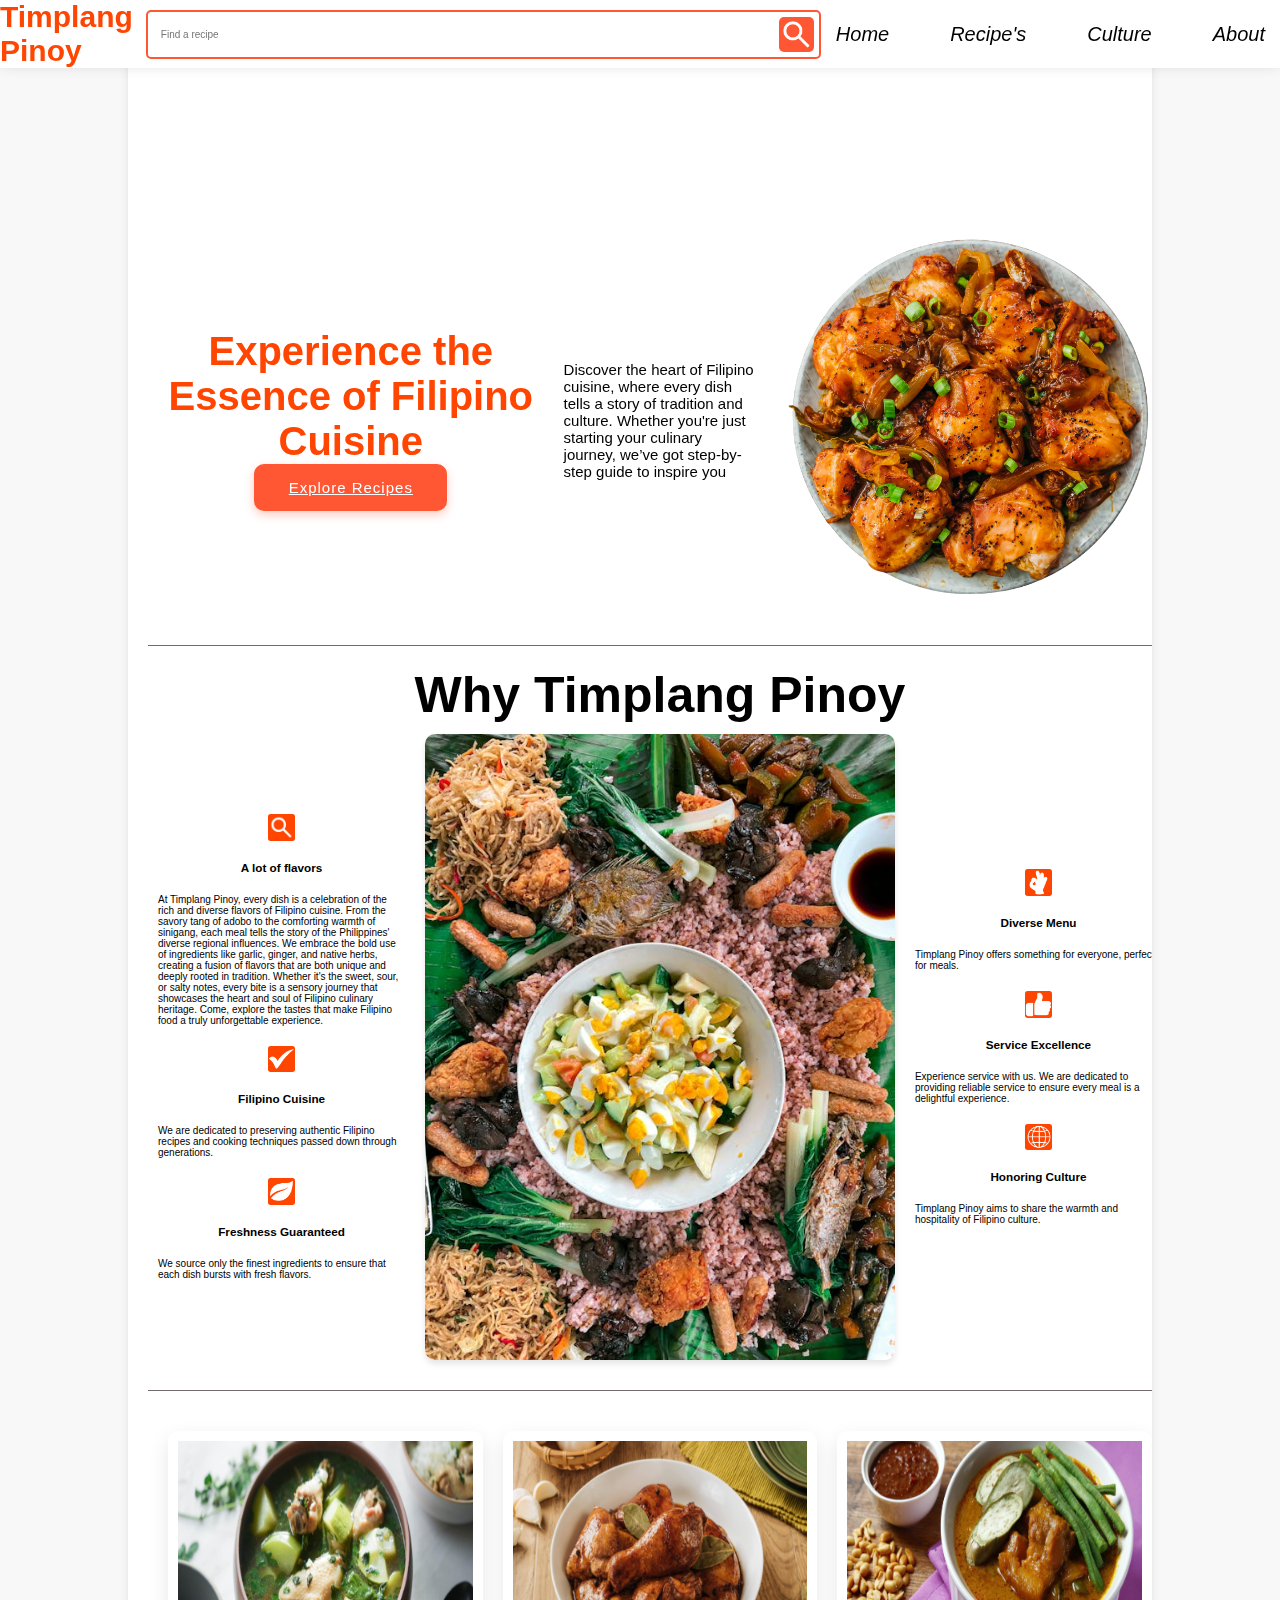
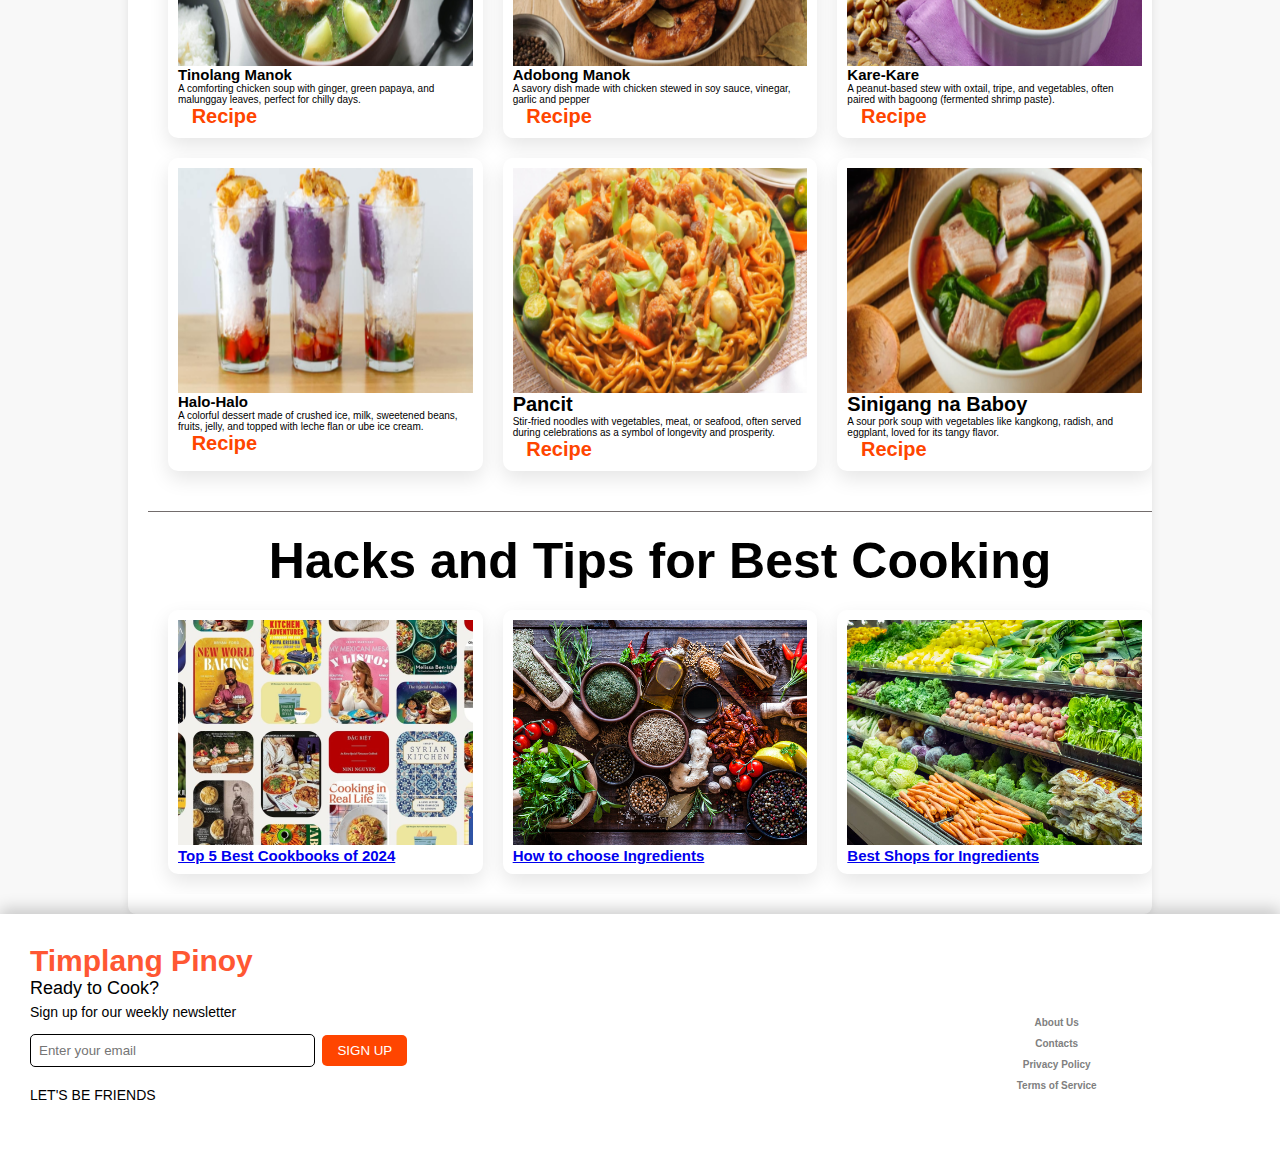
==== index.html @ be8bd375 "added menu dots" ====
<!DOCTYPE html>
<html lang="en">

<head>
    <meta charset="UTF-8">
    <meta name="viewport" content="width=device-width, initial-scale=1.0">
    <title>Cultural Filipino Cuisine</title>
    <link rel="icon" href="Images/logo.png" type="image/png">

    <!--CSS import here -->
    <link rel="stylesheet" href="css/index.css">
    <link rel="stylesheet" href="css/footer.css">
    <link rel="stylesheet" href="css/navigation-bar.css">
    <link rel="stylesheet" href="css/recipe-list.css">
    <link rel="stylesheet" href="css/home.css">

    <link rel="stylesheet" href="css/about-us.css">
    <link rel="stylesheet" href="css/popular-recipes.css">
    <link rel="stylesheet" href="css/culture.css">
    <link rel="stylesheet" href="css/screensizes.css">
    <!-- END OF CSS IMPORT-->

    <!-- JS IMPORTS HERE-->
    <script defer src="js/index.js"></script>
    <script src="js/top-bar.js"></script>
    <!-- END OF JS IMPORT-->


    <link rel="stylesheet" href="https://unpkg.com/aos@next/dist/aos.css" />

</head>

<body>
    <div class="website-wrapper">
        <!--START OF NAVIGATION BAR-->

        <div class="top-bar-container">
            <div class="top-bar">
                <div class="hamburger-container">
                    <div class="hamburger" id="hamburger" onclick="toggleMenu()">☰</div>
                    <ul class="mobile-menu" id="mobile-menu">
                        <li><a href="#" onclick="changeContent('html/home.html')">Home</a></li>
                        <li><a href="#" onclick="changeContent('html/recipe-list.html')">Recipes</a></li>
                        <li><a href="#" onclick="changeContent('html/culture.html')">Culture</a></li>
                        <li><a href="#" onclick="changeContent('html/about-us.html')">About</a></li>
                    </ul>
                </div>
                <div class="logo">
                    <a href="#" onclick="changeContent('html/home.html')">
                        Timplang Pinoy
                    </a>
                </div>

                <div class="search-container">
                    <input list="recipe-search-data" type="text" class="search-bar" placeholder="Find a recipe">
                    <img class="search-bar-icon" src="Images/FrontPageImg/search.png" />

                    <datalist id="recipe-search-data">
                        <option value="Adobong Manok"></option>
                        <option value="Dinakdakan"></option>
                        <option value="Kaldereta"></option>
                        <option value="Nilagang Baboy"></option>
                        <option value="Pakbet"></option>
                    </datalist>
                </div>

                <div class="mobile-logo">
                    <a href="#" onclick="changeContent('html/home.html')">
                        Timplang Pinoy
                    </a>
                </div>
                <div class="menu">
                    <ul>
                        <li><a href="#" onclick="changeContent('html/home.html')" class="italic">Home</a></li>
                        <li class="divider"></li>
                        <li><a href="#" onclick="changeContent('html/recipe-list.html')" class="italic">Recipe's</a>
                        </li>
                        <li class="divider"></li>
                        <li><a href="#" onclick="changeContent('html/culture.html')" class="italic">Culture</a></li>
                        <li class="divider"></li>
                        <li><a href="#" onclick="changeContent('html/about-us.html')" class="italic">About</a></li>
                    </ul>
                </div>

                <div class="menu-dots">
                    <img src="Images/menudots.png" />
                </div>

            </div>
        </div>

        <!--END OF NAVIGATION BAR -->


        <div class="main-container" id="main-container">

            <div class="main-content" id="main-content">
                <h1>Welcome</h1>
                <p>Select a menu option to see content.</p>
            </div>


        </div>
        <div class="footer-container">
            <div class="grid-one">
                <a href="#" class="footer-logo">Timplang Pinoy</a>
                <div class="ready">Ready to Cook?</div>
                <div class="signup-txt">Sign up for our weekly newsletter</div>
                <input class="email" type="email" placeholder="Enter your email"><span>
                    <button style="margin-top: 0.5rem;" class="signup-btn">SIGN UP</button></span><br>
                <div class="social-txt">LET'S BE FRIENDS</div>
                <div class="social-logo">
                    <a href="#"><img class="fb" src="Images/FrontPageImg/fb.png" alt="" data-aos="fade-down"></a>
                    <a href="#"><img class="x" src="Images/FrontPageImg/x.png" alt="" data-aos="fade-down"></a>
                    <a href="#"><img class="ig" src="Images/FrontPageImg/ig.png" alt="" data-aos="fade-down"></a>
                </div>
            </div>

            <div class="grid-two">
                <a href="#" class="recipe-footer" data-aos="fade-down">Recipes</a>
                <a href="#" class="culture-footer" data-aos="fade-down">Culture</a>
                <a href="#" class="cookbook-footer" data-aos="fade-down">CookBook</a>
                <a href="#" class="fresh-footer" data-aos="fade-down">Choosing Ingredients</a>
                <a href="#" class="shop-footer" data-aos="fade-down">Buying Guides</a>
            </div>

            <div class="grid-three">
                <a href="#">About Us</a>
                <a href="#">Contacts</a>
                <a href="#">Privacy Policy</a>
                <a href="#">Terms of Service</a>
            </div>
        </div>

        <div class="mobile-footer-container">
            <div class="social-logo">
                <a href="https://facebook.com"><img  src="Images/FrontPageImg/fb.png" alt="" ></a>
            </div>
            <div class="social-logo">
                <a href="https://x.com/?lang=en"><img src="Images/FrontPageImg/x.png" alt="" ></a>
            </div>
            <div class="social-logo">
                <a href="https://instagram.com"><img  src="Images/FrontPageImg/ig.png" alt="" ></a>
            </div>
         
        </div>

    </div>



    <script src="https://unpkg.com/aos@next/dist/aos.js"></script>
    <script>
        AOS.init({
            once: false,
            duration: 1000,
            easing: 'ease-in-out',
        });

    </script>

</body>

</html>
---- css/index.css ----
* {
    margin: 0;
    padding: 0;
    box-sizing: border-box;
}

body {
    font-family: Arial, sans-serif;
    background: #f8f8f8;
    padding-top: 60px;
    align-items: center;
    display: flex;
    justify-content: center;
}

.italic {
    font-style: italic;
    top: 50%;
    text-align: center;
    display: flex;
    flex-direction: column;
    align-items: center;
    justify-content: center;
    font-size: 2rem;
}

.menu ul li {
    margin-top: 1rem;
    height: min(100vh, 100%);
}


.website-wrapper {
    flex-wrap: wrap;
}

.main-container {
    width: 80vw;
    height: auto;
    background: white;
    box-shadow: 0 0 10px rgba(0, 0, 0, 0.1);
    border-radius: 8px;
    display: flex;
    flex-direction: column;
    margin: 0 auto;
    overflow-y: scroll;
    overflow-x: hidden;
    padding: 2rem;
}

.content-divider-section {
    width: min(80vw, 100%);
    height: 0.1vh;
    background-color: #726c6c;
    margin: 2rem 0;
}

html {
    font-size: 62.5%;
}




@media (max-width: 920px) {
    .main-container {
        width: 90vw;
    }
}

@media (max-width: 480px) {
    .main-container {
        width: 95vw;
    }
}

@media (max-width: 320px) {
    .main-container {
        width: 98vw;
    }
}
---- css/footer.css ----
/* Footer Styles */
.footer-container {
    display: flex;
    flex-wrap: wrap;
    justify-content: space-between;
    align-items: center; /* Center content vertically */
    text-align: center;
    width: min(100vw,1920px);
    margin: 0 auto;
    padding: 20px;
    background-color: white;
    box-shadow: 0 -5px 15px rgba(0, 0, 0, 0.2);
    z-index: 1100;
}

/* Footer Logo */
.footer-logo {
    font-family: Verdana, sans-serif;
    color: #FF5733;
    font-size: 3rem;
    font-weight: bold;
}

/* Fix link colors */
.footer-container a {
    text-decoration: none;
    font-weight: bold;
    transition: color 0.3s ease;
}

.footer-container a:hover {
    color: orangered;
}

/* Grid One: Branding & Subscription */
.grid-one {
    flex: 1;
    min-width: 250px;
    text-align: left;
    padding: 10px;
}

.ready {
    font-size: 18px;
    margin-bottom: 5px;
}

.signup-txt {
    font-size: 14px;
    margin-bottom: 10px;
}

.email {
    width: 70%;
    padding: 8px;
    border: 1px solid black;
    border-radius: 5px;
    margin-right: 5px;
    background-color: white;
    color: black;
}

.signup-btn {
    background-color: orangered;
    color: white;
    border: none;
    padding: 8px 15px;
    cursor: pointer;
    border-radius: 5px;
    transition: background 0.3s ease;
}

.signup-btn:hover {
    background-color: #ff5722;
}

/* Social Icons */
.social-txt {
    font-size: 14px;
    margin-top: 20px;
}

.social-logo {
    margin-top: 10px;
}

.social-logo img {
    width: 30px;
    margin: 0 5px;
    transition: transform 0.3s ease;
}

.social-logo img:hover {
    transform: scale(1.1);
}

/* Grid Two: Navigation Links */
.grid-two {
    flex: 1;
    min-width: 200px;
    display: flex;
    flex-direction: column;
    gap: 10px;
    margin-top: 20px;
    color: orangered;
}

.grid-two a {
    color: orangered;
}

/* Grid Three: Legal Links */
.grid-three {
    flex: 1;
    min-width: 200px;
    display: flex;
    flex-direction: column;
    gap: 10px;
    margin-top: 20px;
}

.grid-three a {
    color: grey;
}

.mobile-footer-container {
    display: none;
    flex-direction: row;
    justify-content: space-evenly;
    align-items: center;
    justify-items: center;
    background-color: orangered;
    left: 1vw;
    right: 1vw;
}
---- css/navigation-bar.css ----
/* ✅ Top Bar */
.top-bar {
    display: flex;
    align-items: center;
    justify-content: space-evenly;
}

/* ✅ Top Bar Container */
.top-bar-container {
    width: min(100vw, 1920px);
    height: auto;
    margin: 0 auto; /* Centers the container */
    background-color: white;
    box-shadow: 0 -5px 15px rgba(0, 0, 0, 0.2); /* More pronounced elevation */
    position: fixed;
    justify-content: space-evenly;
    top: 0;
    right: 0;
    left: 0;
    z-index: 1000;
}

/* ✅ Logo */

.mobile-logo {
    display: none;
}

.mobile-logo,
.logo {
    font-family: Verdana, sans-serif;
    font-size: 3rem;
    font-weight: bold;
    color: #FF5733;
}

.mobile-logo a,
.logo a {
    text-decoration: none;
    color: orange;
    font-weight: bold;
}
.mobile-logo a:hover,
.logo a:hover {
    color: orangered;
}

/* ✅ Navigation Menu */
.menu ul {
    display: flex;
    list-style: none;
    justify-content: flex-end;
}

.menu ul li {
    margin: 0 15px;
}

.menu ul li a {
    color: black;
    text-decoration: none;
    cursor: pointer;
}

/* ✅ Divider */
.divider {
    border-left: 1px solid black;
    height: 30px;
}

/* ✅ Ensure hamburger container is relative */
.hamburger-container {
    position: relative; /* Keeps it in place */
    display: none;
    margin: auto 10px;
}
/* ✅ Hamburger Menu */
.hamburger {
    font-size: 24px;
    cursor: pointer;
}


/* ✅ Mobile Menu (Compact Dropdown) */
.mobile-menu {
    top: 100%; /* ✅ Places it just below the hamburger */
    left: 0;
    background: white;
    width: 150px;
    border-radius: 5px;
    box-shadow: 0 2px 8px rgba(0, 0, 0, 0.2);
    text-align: center;
    flex-direction: column;
    padding: 5px 0;
    list-style: none;
    font-size: 0.9rem;
    display: none;
}

/* ✅ Show dropdown */
.mobile-menu.active {
    position: absolute;
    display: block;
    animation: fadeIn 0.2s ease-in-out;
    z-index: 2000;
}

/* ✅ Mobile Menu Items */
.mobile-menu li {
    padding: 8px 10px;
    border-bottom: 1px solid rgba(0, 0, 0, 0.1);
}

.mobile-menu li:last-child {
    border-bottom: none;
}

.mobile-menu a {
    text-decoration: none;
    color: black;
    display: block;
    font-size: 0.9rem;
    transition: background 0.2s ease;
}

/* ✅ Hover Effect */
.mobile-menu a:hover {
    background: rgba(255, 87, 51, 0.1);

}

/* ✅ Dropdown Animation */
@keyframes fadeIn {
    from {
        opacity: 0;
        transform: translateY(-5px);
    }
    to {
        opacity: 1;
        transform: translateY(0);
    }
}


/* ✅ Search Bar */
.search-container {
    display: flex;
    align-items: center;
    position: relative;
    width: min(80vw, 100%);
    border: 2px solid #FF5733;
    border-radius: 5px;
    padding: 5px;
    margin: 5px auto 5px auto;
    justify-content: space-between;
    min-height: 10px;
    min-width: 10px;

}

.search-bar {
    flex: 1;
    padding: 8px;
    border: none;
    border-radius: 5px 0 0 5px;
    font-size: 1rem;
}

.search-bar-icon {
    max-width: 35px;
    max-height: 35px;
    display: flex;
    align-items: center;
    justify-content: center;
    background-color: #FF5733;
    color: white;
    border-radius: 5px 5px 5px 5px;
}

@media (max-width: 920px){
    .hamburger-container{
        display: flex;
    }
    .menu {
        display: none;
    }
    .logo {
        display: none;
    }
    .mobile-logo {
        display: flex;
    }
    .menu-dots {
        display: flex;
        width: min(25vw,256px);
        height: min(25vh,256px);
        background-color: black;
    }
    
}


@media (max-width: 560px){
    .mobile-logo {
        display: none;
    }
    .search-bar-icon {
        display: none;
    }
}

@media (max-width: 300px){
    .search-bar-icon {
        display: none;
    }
    .search-bar {
        width: auto;
    }
}


.menu-dots {
    display: none;
   
}
---- css/recipe-list.css ----
.recipe-menu {
    display: flex;
    position: fixed;
    padding-top: 70px;
    z-index: 1100;
    justify-content: center; /* Centers the menu */
    align-items: center;
    background-color: transparent;
}

.recipe-menu ul {
    display: flex;
    flex-wrap: wrap; /* Wrap items when screen is small */
    justify-content: center;
    list-style: none;
    gap: 12px; /* Space between items */

}

.recipe-menu ul li a{
    font-weight: bold;
    font-size:1.3rem;
    text-transform: uppercase;
    transition: all 0.3s ease-in-out;
    white-space: nowrap; /* Prevent text from breaking */
    text-decoration: none; /* Removes the underline */
    outline: none; /* Removes the focus outline */
    color: orange;
}

/* Hover Effect */
.recipe-menu ul li a:hover {
    background-color: orangered;
    color: #fff;
    transform: scale(1.1);
    border-color: #ff4500; /* Darker Orangered */
}

/* Active/Clicked Effect */
.recipe-menu ul li a:active {

    transform: scale(0.95);
}

/* Responsive: Adjust layout for smaller screens */
@media (max-width: 600px) {
    .recipe-menu ul {
        justify-content: space-evenly; /* Evenly distribute */
    }

    .recipe-menu li {
        flex: 1 1 calc(50% - 24px); /* Make each item take ~50% width */
        text-align: center;
    }
}

@media (max-width: 400px) {
    .recipe-menu li {
        flex: 1 1 100%; /* Each item takes full width */
    }
}


.recipe-list-content {
    display: flex;
    align-items: center;
    gap: 20px; /* Space between image and text */
    background: #fff;
    padding: 20px;
    border-radius: 10px;
    box-shadow: 2px 2px 10px rgba(0, 0, 0, 0.1);
    max-width: 900px; /* Limits width */
    margin: auto; /* Centers the content */
}

/* Image Styling */
.banner-img {
    width: 350px; /* Fixed width */
    height: 230px; /* Fixed height */
    object-fit: cover; /* Ensures image covers the area */
    border-radius: 10px;
    box-shadow: 3px 3px 10px rgba(0, 0, 0, 0.2);
}

/* Text Content */
.recipe-list-content div {
    max-width: 500px;
}

.recipe-list-content h3 {
    color: orangered;
    font-size: 14px;
    text-transform: uppercase;
    font-weight: bold;
    margin-bottom: 5px;
}

.recipe-list-content h2 {
    font-size: 24px;
    font-weight: bold;
    margin: 5px 0;
}

.recipe-list-content p {
    font-size: 16px;
    color: #444;
}

.recipe-header{
    text-align: center;
    font-size:2rem;
    color:#FF5733;
}

.ingredients-list, .procedure-list{
    font-size:1.5rem;
}

.ingredients-header{
    font-size:1.8rem;
}

.popover-procedure {
    position: fixed;
    top: 50%;
    left: 50%;
    transform: translate(-50%, -50%);
    /* Additional styling as needed */
    background-color: white;
    padding: 20px;
    border-radius: 8px;
    z-index: 2000;
}

/* Star Rating */
.star-rating {
    color: gold;
    font-size: 18px;
    margin-top: 10px;
}

@media (max-device-width: 920px) {
    .recipe-menu {
        display: none;
    }

    .popover-procedure {
        width: 90%;     /* Use 90% of viewport width */
        padding: 15px;  /* Slightly reduce padding if needed */
        height: 50%;
    }
}
---- css/home.css ----
.home-container {
    width: min(80vw, 1920px);
    margin: 0 auto;
    padding-top: 15vh; /* Space at the top */
    overflow-y: auto; /* Make content scrollable if it exceeds the height */
    display: flex;
    flex-direction: column;
    scrollbar-width: none; /* For Firefox */
    -ms-overflow-style: none; /* For IE and Edge */
}

.home-container::-webkit-scrollbar {
    display: none; /* Hide the scrollbar in Webkit browsers (e.g., Chrome, Safari) */
}

/* Ensure content doesn't get hidden at the bottom */
.home-container > * {
    flex-shrink: 0; /* Prevent elements from shrinking if the container height is constrained */
}


.home-container h1 {
    align-self: center;
    margin: 0 auto;
    font-size: 5rem;
}


/*FIRST SECTION 
* So on this part guys no, 100 yun vw at hinati hati ko siya for responsiveness.
* 40 for the tagline
* 20 for the center description
* 40 yun umiikot na image 
* yun min(80vw, 100%). ibig sabihin niya is 80% ng view screen width pero di lalagpas sa container.
* diba may main container tayo dito which is nasa index.html
* as for the @media screen sizes check niyo na lang siya dun sa kabilang file which is screensizes.
* para di masyado mahaba na yun code dito

*/
.first-section-home {
    display: flex;
    flex-direction: row;
    width: min(80vw, 100%);
    justify-content: center;
    align-items: center;
    padding: 1rem;
    box-sizing: border-box;
    gap: 2rem;
}

.tagline {
    display: flex;
    flex-direction: column;
    align-self: center;
    justify-items: center;
    width: min(40vw, 100%);
}

.tagline h1 {
    font-size: 4rem;
    word-wrap: break-word;
    text-align: center;
    padding: 0 1rem;
    color: orangered;
}

.tagline a {
    display: flex;
    justify-content: center;
    align-self: center;
    align-items: center;
    padding: 15px 30px;
    background-color: #FF5733;
    color: white;
    border: none;
    border-radius: 10px;
    cursor: pointer;
    font-size: 1.5rem;
    letter-spacing: 1px;
    transition: all 0.3s ease, box-shadow 0.3s ease;
    box-shadow: 0 4px 10px rgba(255, 87, 51, 0.3);
    width: min(25vw, 50%);
}

.center-description {
    width: min(20vw, 100%);
}

.center-description p {
    word-wrap: break-word;
    font-size: 1.5rem;
}

.spinning-image-container {
    width: min(40vw, 100%);
}

.spinning-image-container img {
    width: min(100vw, 100%);
    animation: spin 5s linear infinite;
}

@keyframes spin {
    from {
        transform: rotate(0deg);
        /* Starting position */
    }

    to {
        transform: rotate(360deg);
        /* Final position after one full rotation */
    }
}

/*END OF FIRST SECTION */


/*SECOND SECTION */

.second-section-home {
    display: flex;
    flex-direction: row;
    justify-content: center;
    align-items: center;
}

.second-section-home-left-side,
.second-section-home-right-side {
    width: min(25vw, 90%);
    display: flex;
    flex-direction: column;
    justify-content: center;
    align-items: center;
}

.second-section-home-left-side div,
.second-section-home-right-side div {
    display: flex;
    flex-direction: column;
    justify-content: center;
    align-items: center;
}
.second-section-home-left-side div:hover,
.second-section-home-right-side div:hover {
    transform: translateY(-10px);
    box-shadow: 0 4px 8px rgba(0, 0, 0, 0.1); 
}

.second-section-home-left-side div img,
.second-section-home-right-side div img {
    width: min(5vw, 10%);
    height: min(5vw, 10%);
    background-color: orangered;
    border-radius: 10%;
    margin: 1rem;
}

.second-section-home-left-side div h3,
.second-section-home-right-side div h3 {
    margin: 1rem;
}

.second-section-home-left-side div p,
.second-section-home-right-side div p {
    margin: 1rem;
}

.second-section-home-center-image {
    display: flex;
    flex-direction: column;
    justify-content: center;
    align-items: center;
    height: auto;
    margin: 1rem;
}

.second-section-home-center-image img {
    width: min(50vw, 100%);
    height: auto;
    border-radius: 10px;
    box-shadow: 0 4px 6px rgba(0, 0, 0, 0.1);
    transition: transform 0.3s ease, box-shadow 0.3s ease;
}
.second-section-home-center-image img:hover {
    transform: scale(1.05);
    box-shadow: 0 6px 12px rgba(0, 0, 0, 0.15);
}

/*END OF SECOND SECTION */

/*THIRD SECTION*/
.third-section-home {
    display: grid;
    grid-template-columns: repeat(auto-fill, minmax(250px, 1fr));
    gap: 2rem;
    width: min(80vw,100%);
    padding: 2rem;
    box-sizing: border-box;
}

.card {
    background-color: #fff;
    border-radius: 1rem;
    box-shadow: 0 0.8rem 2rem rgba(0, 0, 0, 0.1);
    display: flex;
    flex-direction: column;
    transition: transform 0.3s ease;
    padding: 1rem;
}

.card:hover, card:active {
    color: orangered;
    transform: translateY(-5rem); 
    box-shadow: 0 4px 8px rgba(0, 0, 0, 0.1);
}

.card:focus {
    outline: none; 
    transform: translateY(-10rem);
    box-shadow: 0 4px 8px rgba(0, 0, 0, 0.1); 
}

.card h3 {
    font-size: 2rem;
}

.card img {
    width: 100%;
    height: clamp(180px, 25vh, 240px);
    object-fit: cover;
}

.card button {
    display: flex;
    flex-direction: row;
    background-color: transparent;
    color: orangered;
    border-radius: 0.6rem;
    border: none;
    justify-content: center;
    width: min(20vw, 40%);
}

.card button svg {
    width: 2rem;
    height: 2rem;
    margin-left: 0.5rem;
    color: white;
}

.card button:hover,
.card button:active {
    background-color: #cc3700;
    color: white;
}

/*END OF THIRD SECTION*/

.fourth-section-home {
    visibility: visible;
    display: grid;
    grid-template-columns: repeat(auto-fill, minmax(250px, 1fr));
    gap: 2rem;
    width: min (80vw,100%);
    padding: 2rem;
    box-sizing: border-box;
    justify-items: center;
    align-items: center;
}
---- css/about-us.css ----
/* Enable smooth scrolling on the whole page */
html {
    scroll-behavior: smooth;
}

/* About container (section for image and heading) */
.about-container {
    display: flex;
    justify-content: center;
    align-items: center;
    flex-direction: column;
    width: 100%;
    padding: 40px;
    background-color: #f9f9f9; /* Light background color for better contrast */
}

.about-container .head-img {
    max-width: 100%;
    width: 350px;
    height: 250px;
    object-fit: cover;
    border-radius: 10px;
    margin-bottom: 30px;
    box-shadow: 0 4px 8px rgba(0, 0, 0, 0.2); /* Soft shadow */
}

.about-container h1 {
    font-family: 'Roboto', sans-serif;
    font-size: 2.5rem;
    color: orangered;
    margin-bottom: 20px;
    text-align: center;
}

/* General styling for all sections */
.about-container section {
    margin-bottom: 50px;
}



/* Section Heading */
.about-container section h2 {
    font-size: 2rem;
    color: #333;
    margin-bottom: 15px;
    font-weight: bold;
    text-align: center;
}

/* Paragraph Styling */
.about-container section p {
    font-family: 'Lora', serif;
    font-size: 1.1rem;
    line-height: 1.6;
    color: #555;
    max-width: 800px;
    margin: 0 auto;
    text-align: justify;
}

/* Navigation */
.about-container nav {
    display: flex;
    justify-content: space-between;
    margin-bottom: 40px;
    width: 100%;
}

.about-container .ul1,
.about-container .ul2 {
    list-style-type: none;
    display: flex;
    flex-direction: column;
}

.about-container .ul1 li,
.about-container .ul2 li {
    margin-bottom: 15px;
}

.about-container .ul1 li a,
.about-container .ul2 li a {
    text-decoration: none;
    color: orangered;
    font-weight: bold;
    font-size: 1.1rem;
}

.about-container .ul1 li a:hover,
.about-container .ul2 li a:hover {
    color: darkorange;
}

/* Footer Styling */
footer {
    text-align: center;
    font-size: 1rem;
    color: #777;
    margin-top: 40px;
}

/* Mobile Responsiveness */
@media (max-width: 768px) {
    .about-container nav {
        flex-direction: column;
        align-items: center;
    }
    .about-container .ul1, .about-container .ul2 {
        flex-direction: row;
        justify-content: center;
    }
    .about-container .ul1 li, .about-container .ul2 li {
        margin: 0 10px;
    }
    .about-container h1 {
        font-size: 2rem;
    }
    .about-container section p {
        font-size: 1rem;
    }
}
---- css/popular-recipes.css ----
/* General container styles */
.popular-recipes-container {
    margin: 100px auto;
    max-width: min( 80vw,1200px);
    padding: 20px;
    text-align: center;
}

/* Centering and scaling header */
.popular-header {
    font-size: 2.5rem;
    font-weight: bold;
    margin: 0 auto 40px;
    text-align: center;
}

/* Grid container for responsiveness */
.articles {
    display: grid;
    max-width: 1200px;
    margin-inline: auto;
    padding-inline: 16px;
    grid-template-columns: repeat(auto-fill, minmax(280px, 1fr)); /* Scales for smaller screens */
    gap: 24px;
    justify-content: center;
    align-items: stretch;
}

/* Responsive Article Cards */
article {
    position: relative;
    border-radius: 16px;
    box-shadow: 0px 4px 10px rgba(0, 0, 0, 0.1);
    background: #fff;
    transform-origin: center;
    transition: all 0.4s ease-in-out;
    overflow: hidden;
    width: 100%;
    display: flex;
    flex-direction: column;
}

/* Image scaling for mobile with hover effect */
article .article-wrapper figure img {
    width: 100%;
    height: auto;
    object-fit: cover;
    transition: transform 0.4s ease-in-out;
}

article:hover .article-wrapper figure  img {
    transform: scale(1.05);
}

article:hover  {
    box-shadow: 0px 6px 12px rgba(0, 0, 0, 0.15);
}

/* Adjust heading size for mobile */
article h2 {
    font-size: 1.6rem;
    margin: 0 0 12px;
    text-align: center;
}

/* Article Body Styling */
.article-body {
    font-size: 1rem;
    line-height: 1.6;
    color: #333;
    padding: 16px;
    text-align: justify;
}

/* Responsive popovers */
#tinola-over, #adobo-over, #kare-kare-over,
#halo-halo-over, #pancit-over, #sinigang-over {
    background: white;
    padding: 16px;
    color: black;
    border-radius: 5px;
    border: none;
    position: absolute;
    width: 80%;
    max-width: 400px;
    left: 50%;
    transform: translateX(-50%);
    bottom: -10px;
    top: auto;
    z-index: 10;
}

/* Responsive Hacks Section */
.hacks {
    margin: 80px auto;
    text-align: center;
    padding: 20px;
}

.hacks-container {
    display: flex;
    flex-wrap: wrap;
    justify-content: center;
    align-items: center;
    gap: 20px;
}

.cookbook-img, .shopping-img, .ingredients-img {
    width: 90%;
    max-width: 400px;
    max-height: 250px;
    object-fit: contain;
    height: auto;
    margin-top: 20px;
}

/* Read More Button Styling */
.read-more {
    background-color: orangered;
    color: white;
    border: none;
    padding: 10px 16px;
    font-size: 1rem;
    font-weight: bold;
    border-radius: 5px;
    display: flex;
    align-items: center;
    gap: 8px;
    cursor: pointer;
    transition: background 0.3s;
}

.read-more:hover {
    background-color: darkorange;
}

/* Read More Button Icon */
.read-more .icon {
    width: 16px;
    height: 16px;
    fill: white;
}

/* Mobile Adjustments */
@media (max-width: 768px) {
    .popular-header {
        font-size: 2rem;
    }

    .articles {
        grid-template-columns: repeat(auto-fill, minmax(250px, 1fr));
        gap: 16px;
    }

    article h2 {
        font-size: 1.4rem;
    }

    .hacks-container {
        flex-direction: column;
        align-items: center;
    }

    .hacks img {
        width: 100%;
        max-width: 350px;
        height: auto;
    }
}

@media (max-width: 480px) {
    .popular-header {
        font-size: 1.8rem;
    }

    .articles {
        padding-inline: 8px;
    }
}
---- css/culture.css ----
.banner-luzon{
    width: min(90vw,100%);
    height: min(25vh, 100%);
    margin-bottom:5vh;
}

.luzon, .visayas, .mindanao{
    font-size:3rem;
    text-align: center;
    font-weight: bold;

}


.article-section, .article-wrapper, .article-image .article-body-culture{
    width: min(100vw, 100%);
}

.article-wrapper {
    width: min(25vw, 90%);
    height: min(50vh, 90%);
    padding: 1rem;
    margin: 1rem 1rem;
}

.article-section{
    display: flex;
    padding: 1rem;
}


@media (max-width: 920px) {
    .article-section{
        display: flex;
        flex-wrap: wrap;
    }

    .article-wrapper{
        width: min(100vw, 90%);
    height: min(50vh, 90%);
    }
}
---- css/screensizes.css ----
/*
* SO ON THIS PART GUYS, HUWAG KAYO MALITO SINCE CARRIED PA DIN DITO
* yun ibang css classess natin
* Since doon sa main html natin na link na ito
*/

/*
* HOME PAGE SCREEN SIZES
*/

@media (max-width:1080px) {
    /*
    * Since column na yun direction dito ng flex dapat 100 na yun width ng each element
    * ng first section natin sa home page
    */
    .first-section-home{
        flex-direction: column;
    }
    .tagline {
        width: min(100vw,100%);
        align-items: center;
    }
    .center-description {
        width: min(100vw,100%);
    }
    .spinning-image-container {
        width: min(100vw,100%);
    }


    .second-section-home {
        display: flex;
        flex-direction: column;
        align-items: center;
        justify-content: center;
    }
    .second-section-home-left-side, .second-section-home-right-side, .second-section-home-center-image  {
        width: min(100vw, 100%);
    }

    .second-section-home-left-side div img, .second-section-home-right-side div img {
        width: min(5vw,50%);
        height: min(5vw,50%);
    }
   
    .second-section-home-center-image img {
        width: min(100vw, 100%);
        
    }


}

/*
* END OF HOME PAGE SCREEN SIZES
*/


/*
* FOOTER CONTAINER
*/

@media (max-width: 920px) {
    .footer-container {
    display: none;
    }
    .mobile-footer-container {
        display: flex;
        flex-direction: row;
        justify-content: space-between;
        padding: 10px;
        width: 100vw;
        height: min(10vh, 100%);
    }
}
/*
* END OF FOOTER CONTAINER
*/
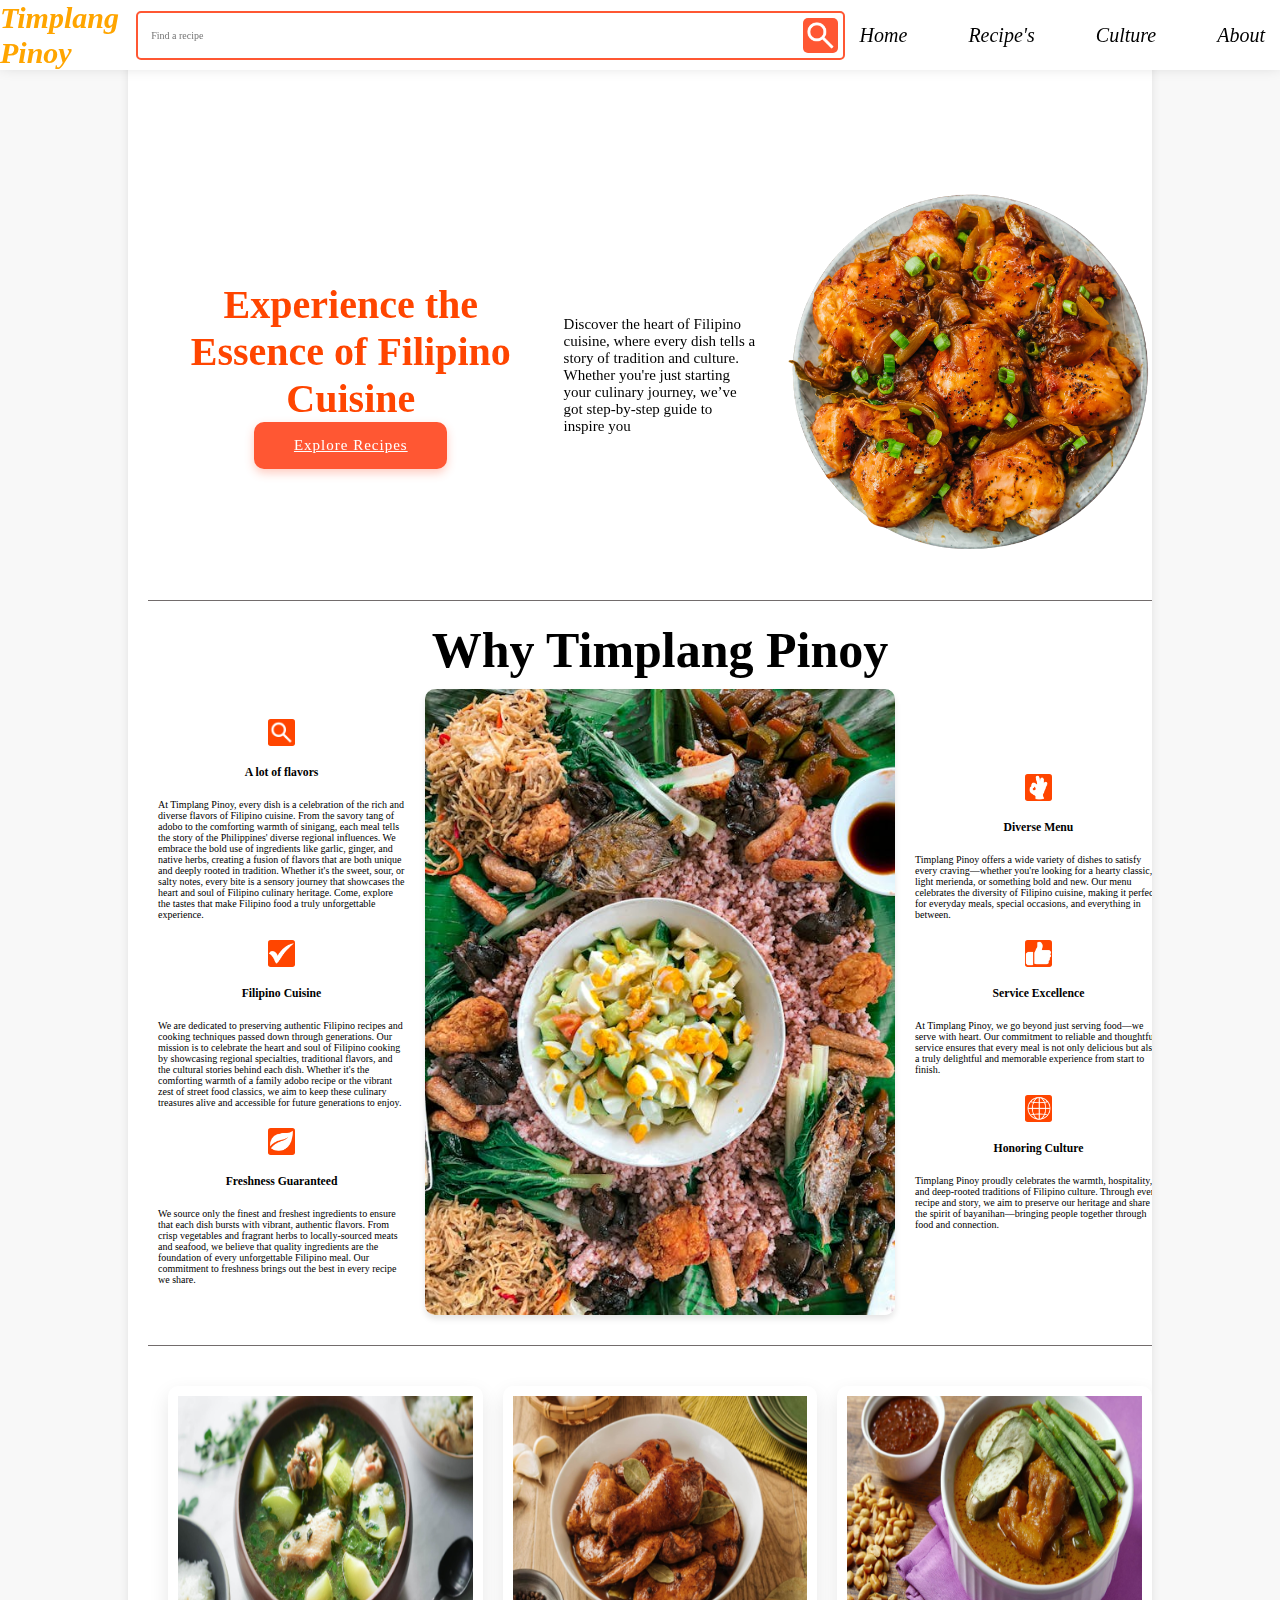
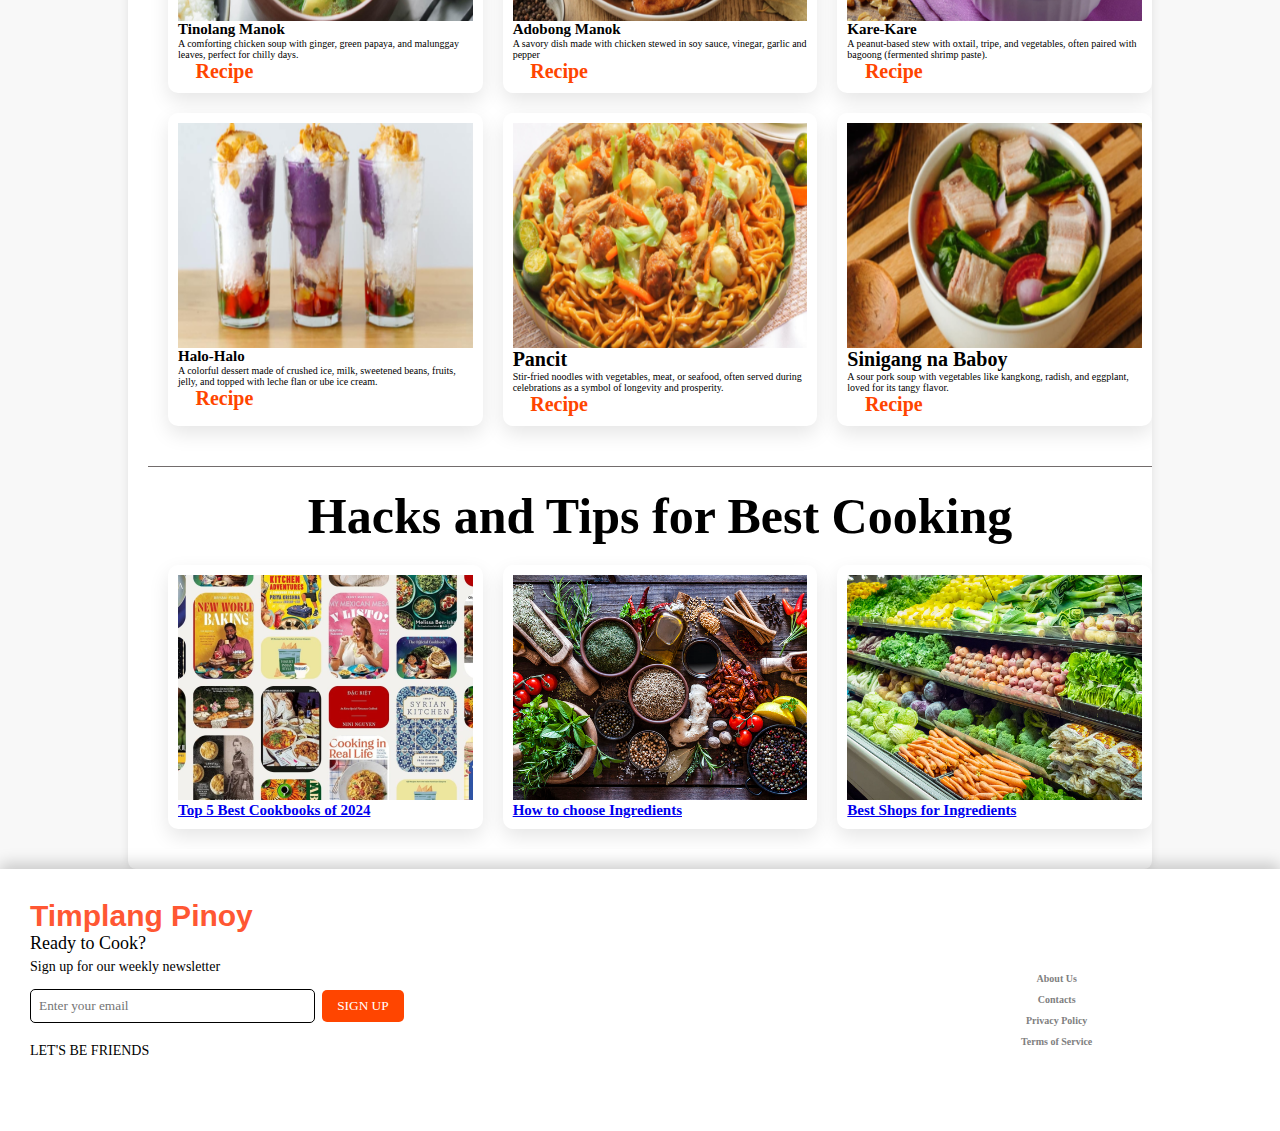
==== commit 223f2267: "merge js topbarjs to index.js" ====
--- a/index.html
+++ b/index.html
@@ -13,7 +13,6 @@
     <link rel="stylesheet" href="css/navigation-bar.css">
     <link rel="stylesheet" href="css/recipe-list.css">
     <link rel="stylesheet" href="css/home.css">
-
     <link rel="stylesheet" href="css/about-us.css">
     <link rel="stylesheet" href="css/popular-recipes.css">
     <link rel="stylesheet" href="css/culture.css">
@@ -22,7 +21,6 @@
 
     <!-- JS IMPORTS HERE-->
     <script defer src="js/index.js"></script>
-    <script src="js/top-bar.js"></script>
     <!-- END OF JS IMPORT-->
 
 
--- a/css/index.css
+++ b/css/index.css
@@ -2,6 +2,7 @@
     margin: 0;
     padding: 0;
     box-sizing: border-box;
+    font-family: fantasy;
 }
 
 body {
@@ -35,7 +36,7 @@
 }
 
 .main-container {
-    width: 80vw;
+    width: min(80vw, 1920px);
     height: auto;
     background: white;
     box-shadow: 0 0 10px rgba(0, 0, 0, 0.1);
--- a/css/footer.css
+++ b/css/footer.css
@@ -6,6 +6,7 @@
     align-items: center; /* Center content vertically */
     text-align: center;
     width: min(100vw,1920px);
+    height: auto;
     margin: 0 auto;
     padding: 20px;
     background-color: white;
--- a/css/navigation-bar.css
+++ b/css/navigation-bar.css
@@ -28,10 +28,11 @@
 
 .mobile-logo,
 .logo {
-    font-family: Verdana, sans-serif;
+    font-family: system-ui;
     font-size: 3rem;
     font-weight: bold;
     color: #FF5733;
+    font-style: italic;
 }
 
 .mobile-logo a,
--- a/css/home.css
+++ b/css/home.css
@@ -1,7 +1,7 @@
 .home-container {
     width: min(80vw, 1920px);
     margin: 0 auto;
-    padding-top: 15vh; /* Space at the top */
+    padding-top: 10vh; /* Space at the top */
     overflow-y: auto; /* Make content scrollable if it exceeds the height */
     display: flex;
     flex-direction: column;
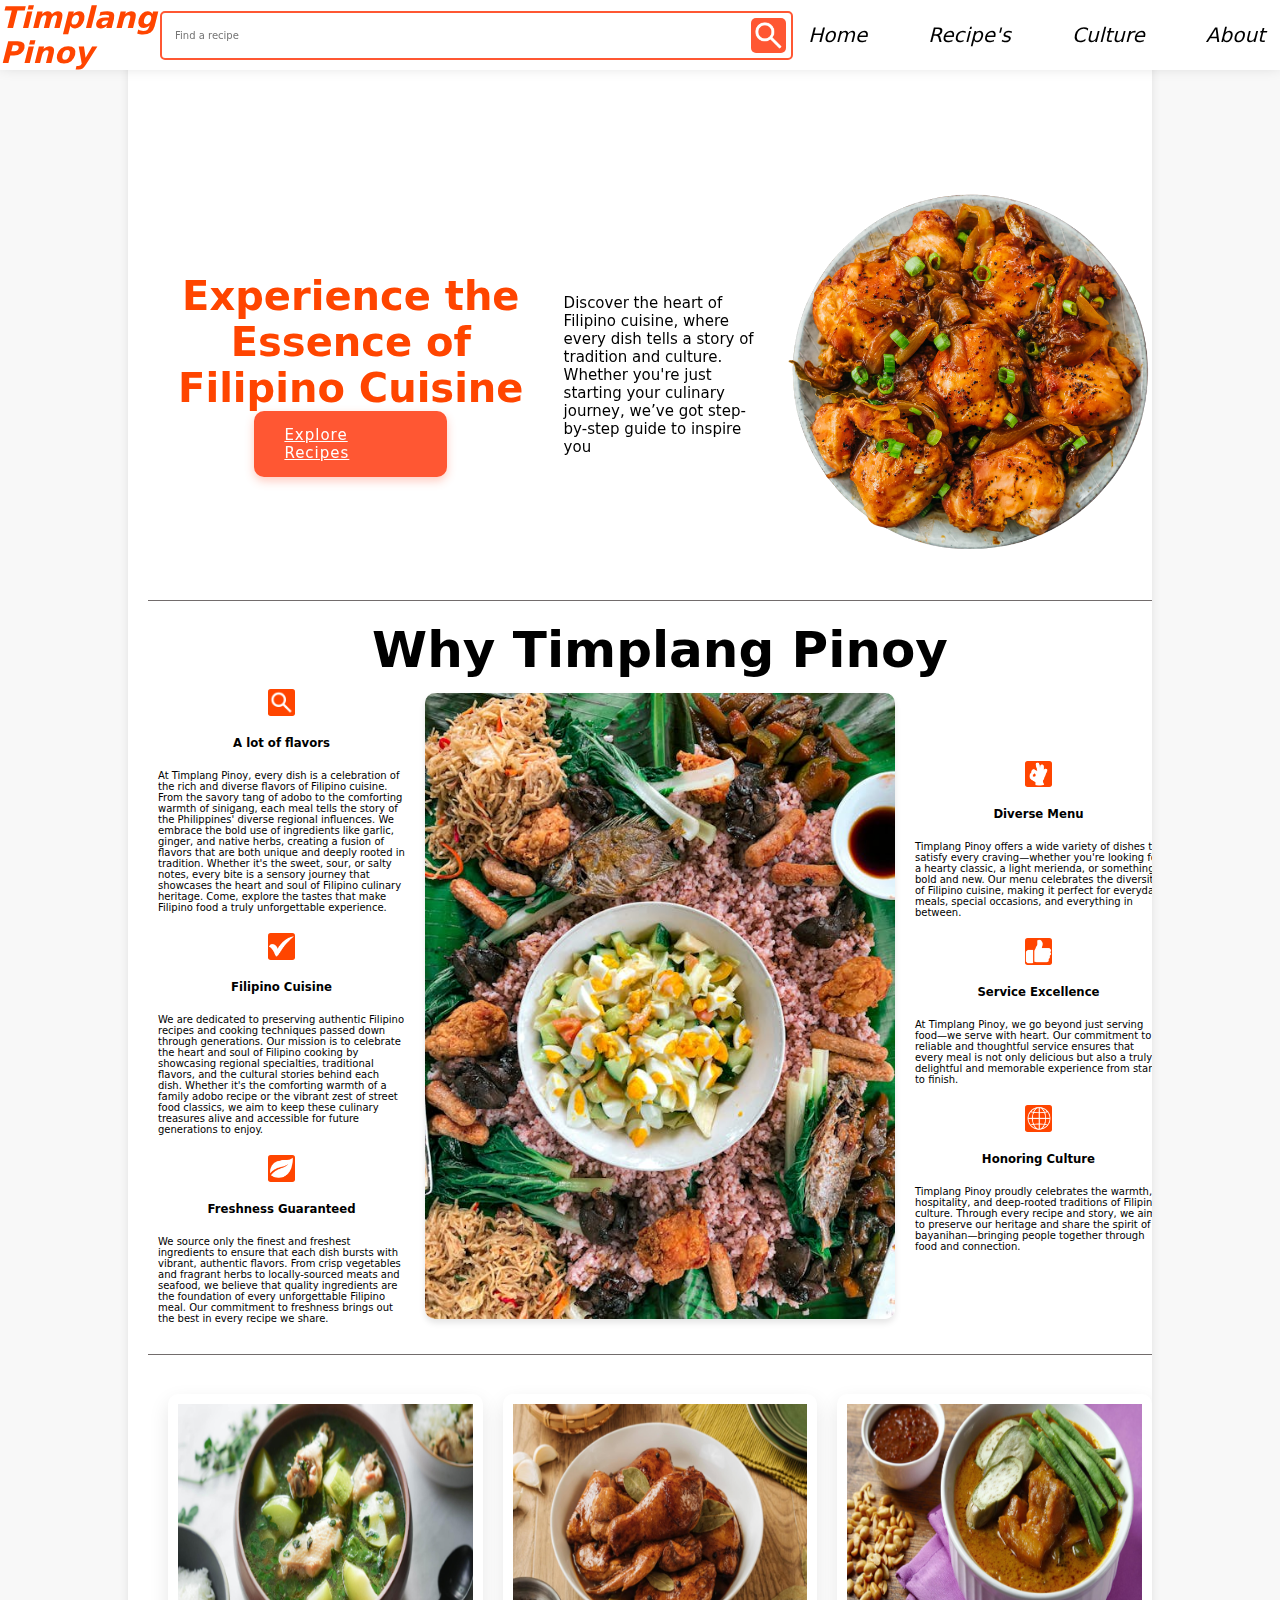
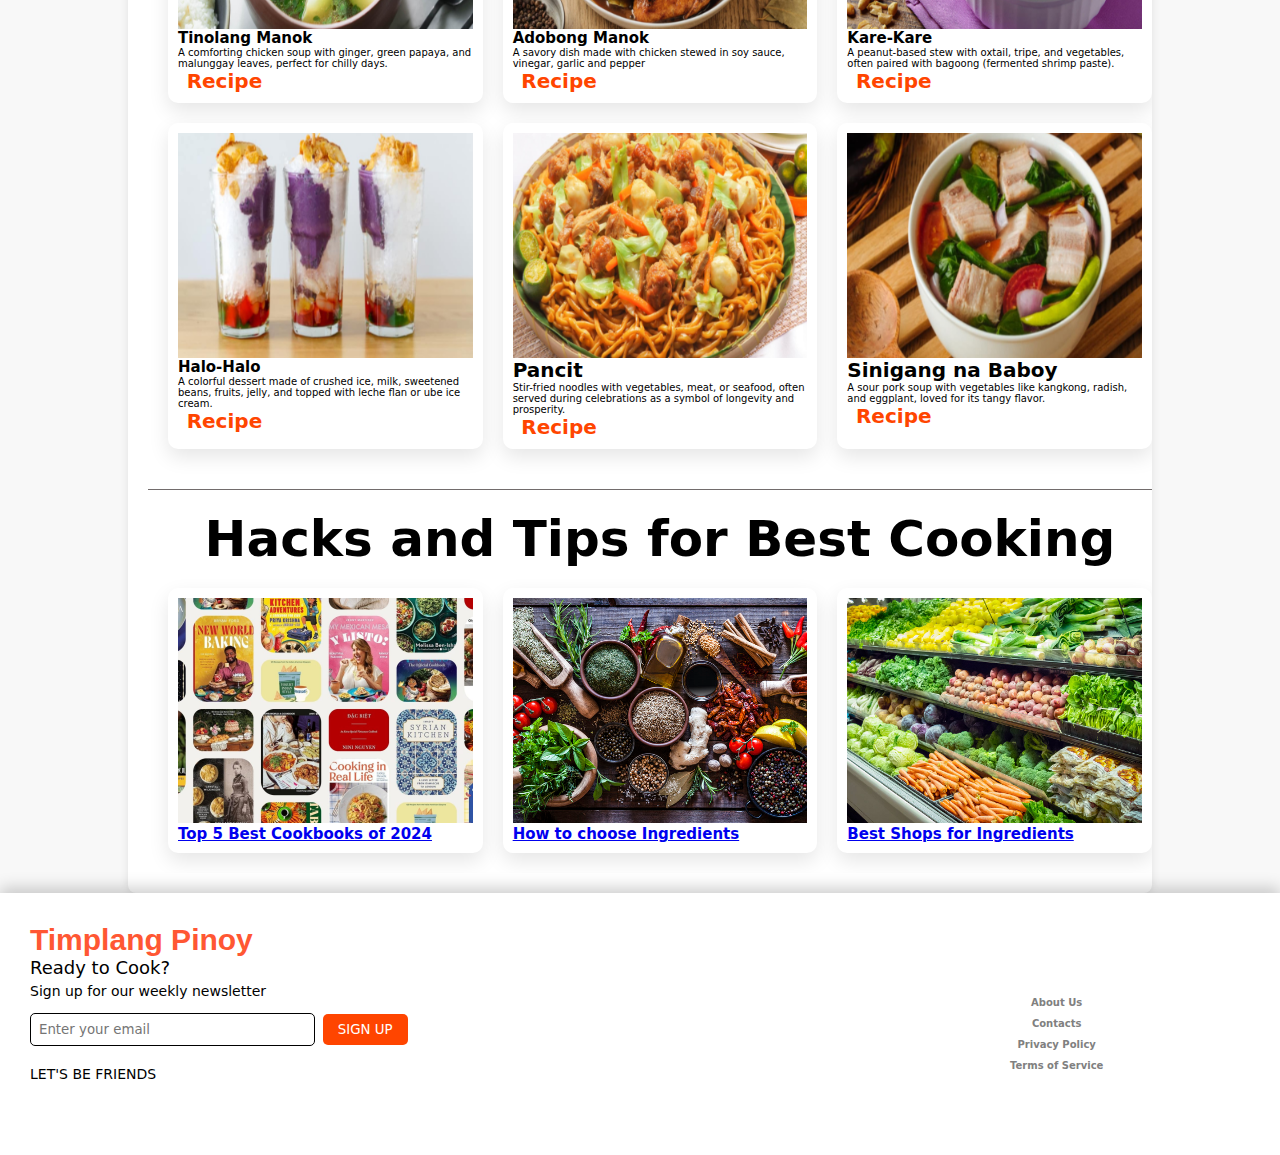
==== commit 7b1495da: "social icons" ====
--- a/index.html
+++ b/index.html
@@ -17,6 +17,7 @@
     <link rel="stylesheet" href="css/popular-recipes.css">
     <link rel="stylesheet" href="css/culture.css">
     <link rel="stylesheet" href="css/screensizes.css">
+    <link rel="stylesheet" href="css/tos-policy.css">
     <!-- END OF CSS IMPORT-->
 
     <!-- JS IMPORTS HERE-->
@@ -108,25 +109,25 @@
                     <button style="margin-top: 0.5rem;" class="signup-btn">SIGN UP</button></span><br>
                 <div class="social-txt">LET'S BE FRIENDS</div>
                 <div class="social-logo">
-                    <a href="#"><img class="fb" src="Images/FrontPageImg/fb.png" alt="" data-aos="fade-down"></a>
-                    <a href="#"><img class="x" src="Images/FrontPageImg/x.png" alt="" data-aos="fade-down"></a>
-                    <a href="#"><img class="ig" src="Images/FrontPageImg/ig.png" alt="" data-aos="fade-down"></a>
+                    <a href="https://facebook.com"><img class="fb" src="Images/FrontPageImg/fb.png" alt="" data-aos="fade-down"></a>
+                    <a href="https://x.com/?lang=en"><img class="x" src="Images/FrontPageImg/x.png" alt="" data-aos="fade-down"></a>
+                    <a href="https://instagram.com"><img class="ig" src="Images/FrontPageImg/ig.png" alt="" data-aos="fade-down"></a>
                 </div>
             </div>
 
             <div class="grid-two">
-                <a href="#" class="recipe-footer" data-aos="fade-down">Recipes</a>
-                <a href="#" class="culture-footer" data-aos="fade-down">Culture</a>
-                <a href="#" class="cookbook-footer" data-aos="fade-down">CookBook</a>
-                <a href="#" class="fresh-footer" data-aos="fade-down">Choosing Ingredients</a>
-                <a href="#" class="shop-footer" data-aos="fade-down">Buying Guides</a>
+                <a href="#" onclick="changeContent('html/recipe-list.html')" class="recipe-footer" data-aos="fade-down">Recipes</a>
+                <a href="#" onclick="changeContent('html/culture.html')" class="culture-footer" data-aos="fade-down">Culture</a>
+                <a href="#third-section-home" class="cookbook-footer" data-aos="fade-down">CookBook</a>
+                <a href="#second-section-home" class="fresh-footer" data-aos="fade-down">Choosing Ingredients</a>
+                <a href="#fourth-section-home" class="shop-footer" data-aos="fade-down">Buying Guides</a>
             </div>
 
             <div class="grid-three">
-                <a href="#">About Us</a>
-                <a href="#">Contacts</a>
-                <a href="#">Privacy Policy</a>
-                <a href="#">Terms of Service</a>
+                <a href="#" onclick="changeContent('html/about-us.html')" >About Us</a>
+                <a href="#section6" onclick="changeContent('html/about-us.html')">Contacts</a>
+                <a href="#policy-section" onclick="changeContent('html/tos-policy.html')" >Privacy Policy</a>
+                <a href="#tos-section" onclick="changeContent('html/tos-policy.html')" >Terms of Service</a>
             </div>
         </div>
 
--- a/css/index.css
+++ b/css/index.css
@@ -2,11 +2,10 @@
     margin: 0;
     padding: 0;
     box-sizing: border-box;
-    font-family: fantasy;
+    font-family: system-ui;
 }
 
 body {
-    font-family: Arial, sans-serif;
     background: #f8f8f8;
     padding-top: 60px;
     align-items: center;
@@ -47,6 +46,16 @@
     overflow-y: scroll;
     overflow-x: hidden;
     padding: 2rem;
+    /* Hide scrollbar for all browsers */
+    scrollbar-width: none;
+    /* Firefox */
+    -ms-overflow-style: none;
+    /* Internet Explorer 10+ */
+}
+
+.main-container::-webkit-scrollbar {
+    display: none;
+    /* Safari and Chrome */
 }
 
 .content-divider-section {
@@ -81,5 +90,7 @@
     }
 }
 
-
-
+.fb, .x, .ig {
+    background-color: orangered;
+    
+}
--- a/css/recipe-list.css
+++ b/css/recipe-list.css
@@ -139,14 +139,23 @@
     margin-top: 10px;
 }
 
-@media (max-device-width: 920px) {
-    .recipe-menu {
-        display: none;
-    }
 
-    .popover-procedure {
-        width: 90%;     /* Use 90% of viewport width */
-        padding: 15px;  /* Slightly reduce padding if needed */
-        height: 50%;
-    }
+
+
+.article-section, .article-wrapper, .article-image .article-body-culture{
+    width: min(100vw, 100%);
 }
+
+.article-wrapper {
+    width: min(25vw, 90%);
+    height: min(50vh, 90%);
+    padding: 1rem;
+    margin: 1rem 1rem;
+}
+
+.article-section{
+    display: flex;
+    padding: 1rem;
+}
+
+
--- a/css/culture.css
+++ b/css/culture.css
@@ -12,33 +12,14 @@
 }
 
 
-.article-section, .article-wrapper, .article-image .article-body-culture{
-    width: min(100vw, 100%);
-}
-
-.article-wrapper {
+.article-wrapper-culture {
     width: min(25vw, 90%);
-    height: min(50vh, 90%);
+    height: min(25vh, 90%);
     padding: 1rem;
     margin: 1rem 1rem;
 }
 
-.article-section{
-    display: flex;
-    padding: 1rem;
+.article-image-culture {
+    width: min(100vw, 100%);
+    height: min(100vh, 100%);
 }
-
-
-@media (max-width: 920px) {
-    .article-section{
-        display: flex;
-        flex-wrap: wrap;
-    }
-
-    .article-wrapper{
-        width: min(100vw, 90%);
-    height: min(50vh, 90%);
-    }
-}
-
-
--- a/css/screensizes.css
+++ b/css/screensizes.css
@@ -75,4 +75,27 @@
 }
 /*
 * END OF FOOTER CONTAINER
-*/+*/
+
+
+
+@media (max-width: 920px) {
+    .article-section{
+        display: flex;
+        flex-wrap: wrap;
+    }
+
+    .article-wrapper{
+        width: min(100vw, 90%);
+        height: min(50vh, 90%);
+    }
+    .recipe-menu {
+        display: none;
+    }
+    .popover-procedure {
+        width: 90%;     /* Use 90% of viewport width */
+        padding: 15px;  /* Slightly reduce padding if needed */
+        height: 50%;
+    }
+}
+
--- a/css/tos-policy.css
+++ b/css/tos-policy.css
@@ -0,0 +1,59 @@
+.policy-section,
+.tos-section {
+    margin: 1.5rem auto;
+    padding: 1rem 1.25rem;
+    background-color: #ffffff;
+    border-left: 4px solid orangered;
+    border-radius: 8px;
+    max-width: 800px;
+    box-sizing: border-box;
+}
+
+.policy-heading,
+.tos-heading {
+    color: orangered;
+    font-size: 1.5rem;
+    margin-bottom: 0.5rem;
+}
+
+.policy-date,
+.tos-date {
+    font-style: italic;
+    font-size: 0.95rem;
+    margin-bottom: 1rem;
+}
+
+.policy-list,
+.tos-list {
+    padding-left: 1.2rem;
+    list-style: disc;
+}
+
+.policy-list li,
+.tos-list li {
+    margin-bottom: 0.75rem;
+}
+
+/* 🌐 Responsive Tweaks */
+@media (max-width: 920px) {
+
+    .policy-section,
+    .tos-section {
+        padding: 1rem;
+    }
+
+    .policy-heading,
+    .tos-heading {
+        font-size: 1.25rem;
+    }
+
+    .policy-date,
+    .tos-date {
+        font-size: 0.85rem;
+    }
+
+    .policy-list li,
+    .tos-list li {
+        font-size: 0.95rem;
+    }
+}